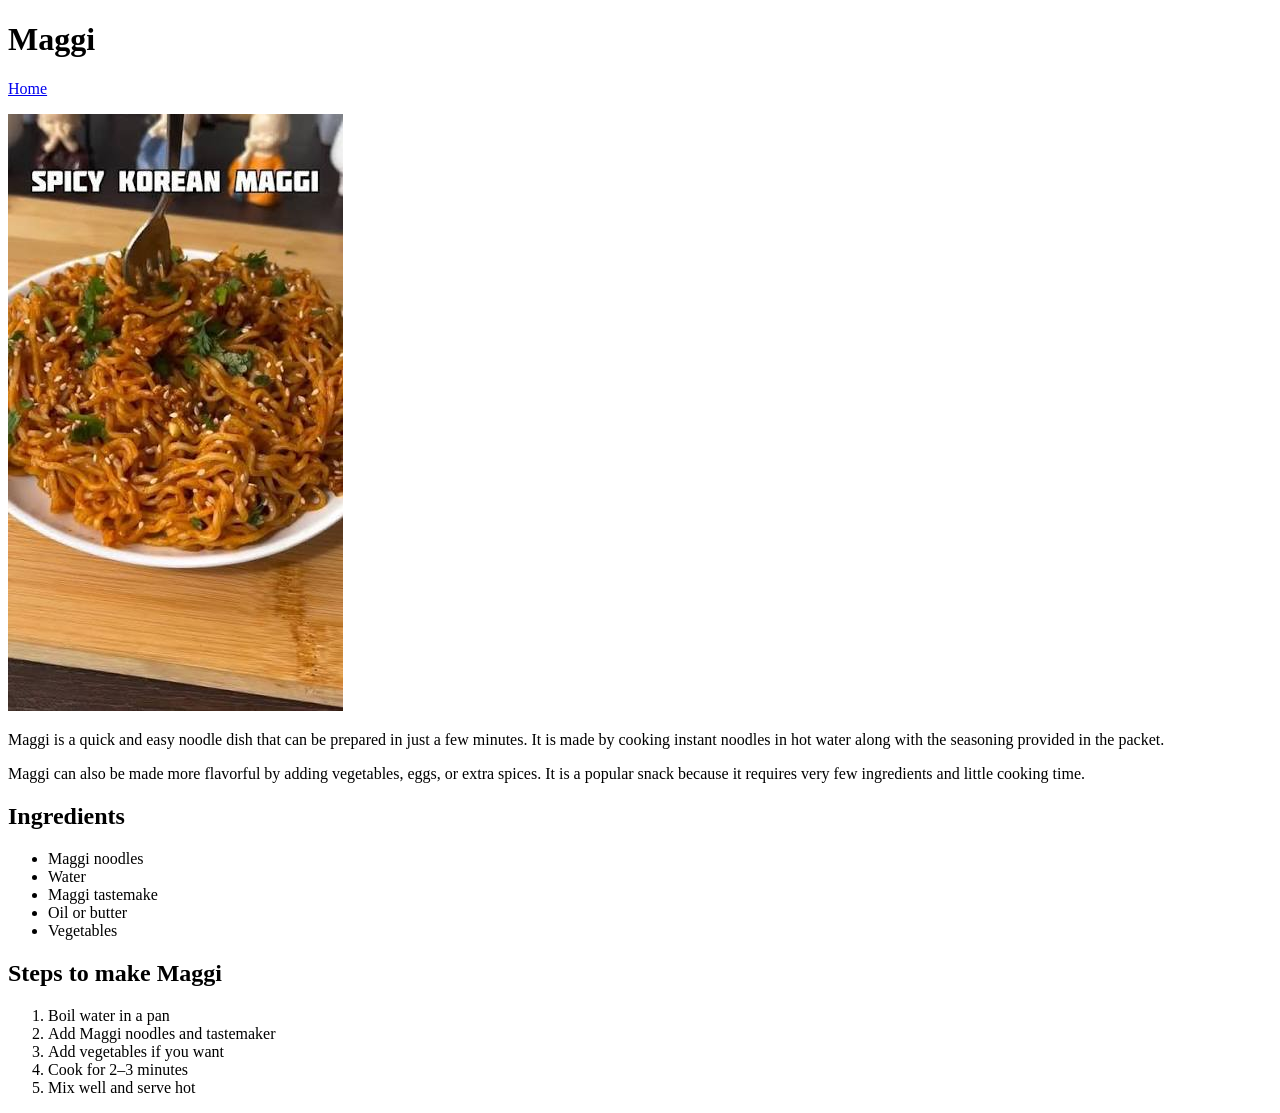
==== recipes/Maggi.html @ e220455e "My First Project From The Odin Project.(Odin Recipes) This is my first project from the odin project" ====
<!DOCTYPE html>
<html lang="en">
<head>
    <meta charset="UTF-8">
    <meta name="viewport" content="width=device-width, initial-scale=1.0">
    <title>odin recipes</title>
</head>
<body>
    <h1>Maggi</h1>
    
    <a href="../index.html">Home</a>
    <p></p>
    <img src="../images/meggi.jpg" alt="picture of Maggi">
    
    <p>Maggi is a quick and easy noodle dish that can be prepared in just a few minutes. It is made by cooking instant noodles in hot water along with the seasoning provided in the packet.</p>
    <p>Maggi can also be made more flavorful by adding vegetables, eggs, or extra spices. It is a popular snack because it requires very few ingredients and little cooking time.</p>

    <h2>Ingredients</h2>
    <ul>
        <li>Maggi noodles</li>
        <li>Water</li>
        <li>Maggi tastemake</li>
        <li>Oil or butter</li>
        <li>Vegetables</li>        
    </ul>

    <h2>Steps to make Maggi</h2>
    <ol>
        <li>Boil water in a pan</li>
        <li>Add Maggi noodles and tastemaker</li>
        <li>Add vegetables if you want</li>
        <li>Cook for 2–3 minutes</li>
        <li>Mix well and serve hot</li>
    </ol>
</body>
</html>
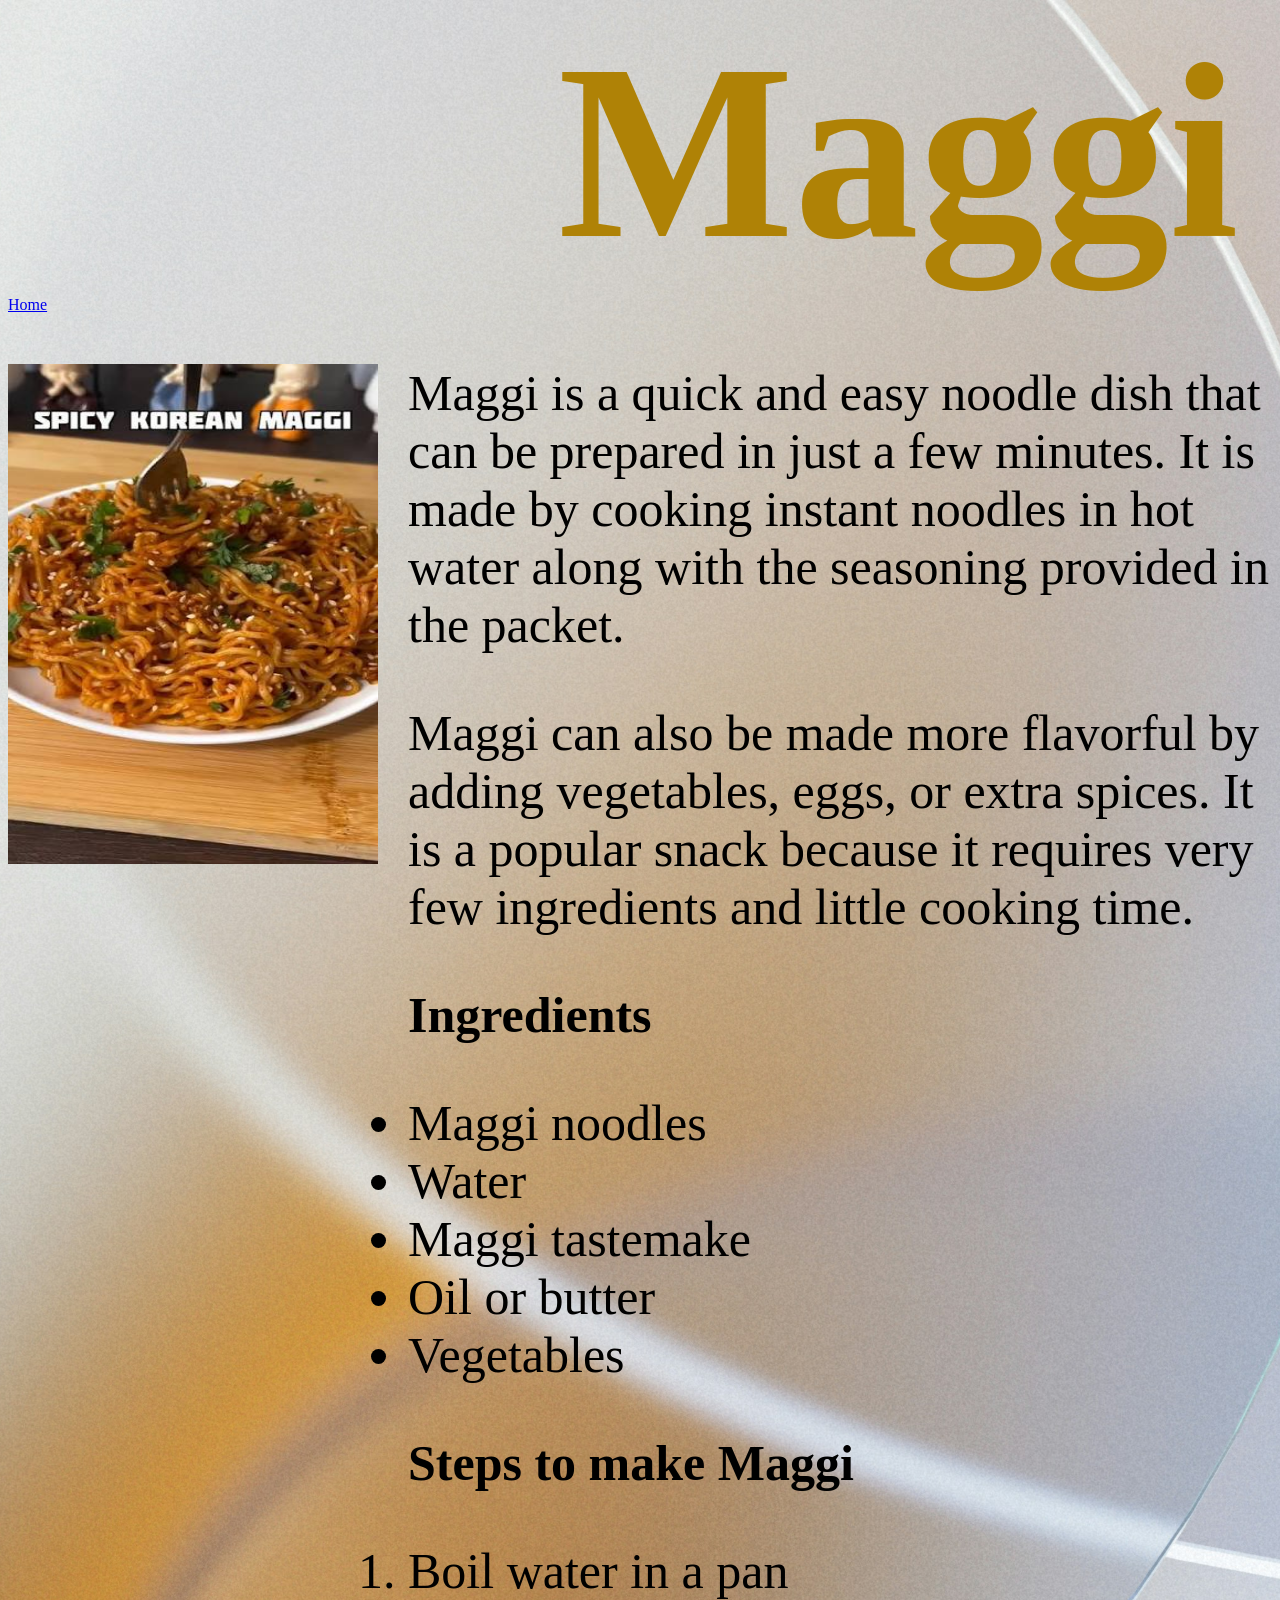
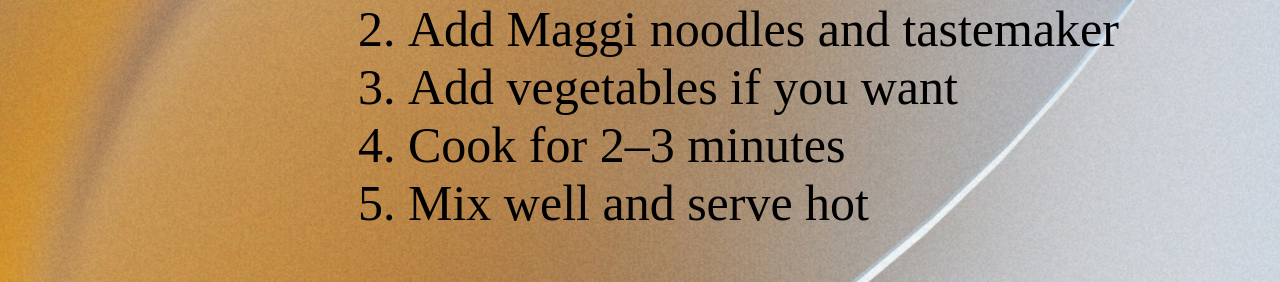
==== commit 5a3f4a46: "improved the visuals. i have improved the visulas of the home page using the block and inline proper" ====
--- a/recipes/Maggi.html
+++ b/recipes/Maggi.html
@@ -1,6 +1,7 @@
 <!DOCTYPE html>
 <html lang="en">
 <head>
+    <link rel="stylesheet" href="../meggi_style.css">
     <meta charset="UTF-8">
     <meta name="viewport" content="width=device-width, initial-scale=1.0">
     <title>odin recipes</title>
--- a/meggi_style.css
+++ b/meggi_style.css
@@ -0,0 +1,29 @@
+body{
+    background-image: url("./images/img2.jpg");
+    background-repeat: no-repeat;
+    background-position: center;
+    background-size: cover;
+    min-height: 100vh;
+}
+h1{
+    color: rgb(175, 130, 6);
+    font-size: 250px;
+    padding-left: 550px;
+    font-weight: bold;
+    margin: auto;
+}
+
+p,
+ol,
+ul,
+h2{
+    color: rgb(0, 0, 0);
+    padding-left: 400px;
+    box-sizing: border-box;
+    font-size: 50px;
+}
+img{
+    float: left;
+    width: 370px;
+    height: 500px;
+}
